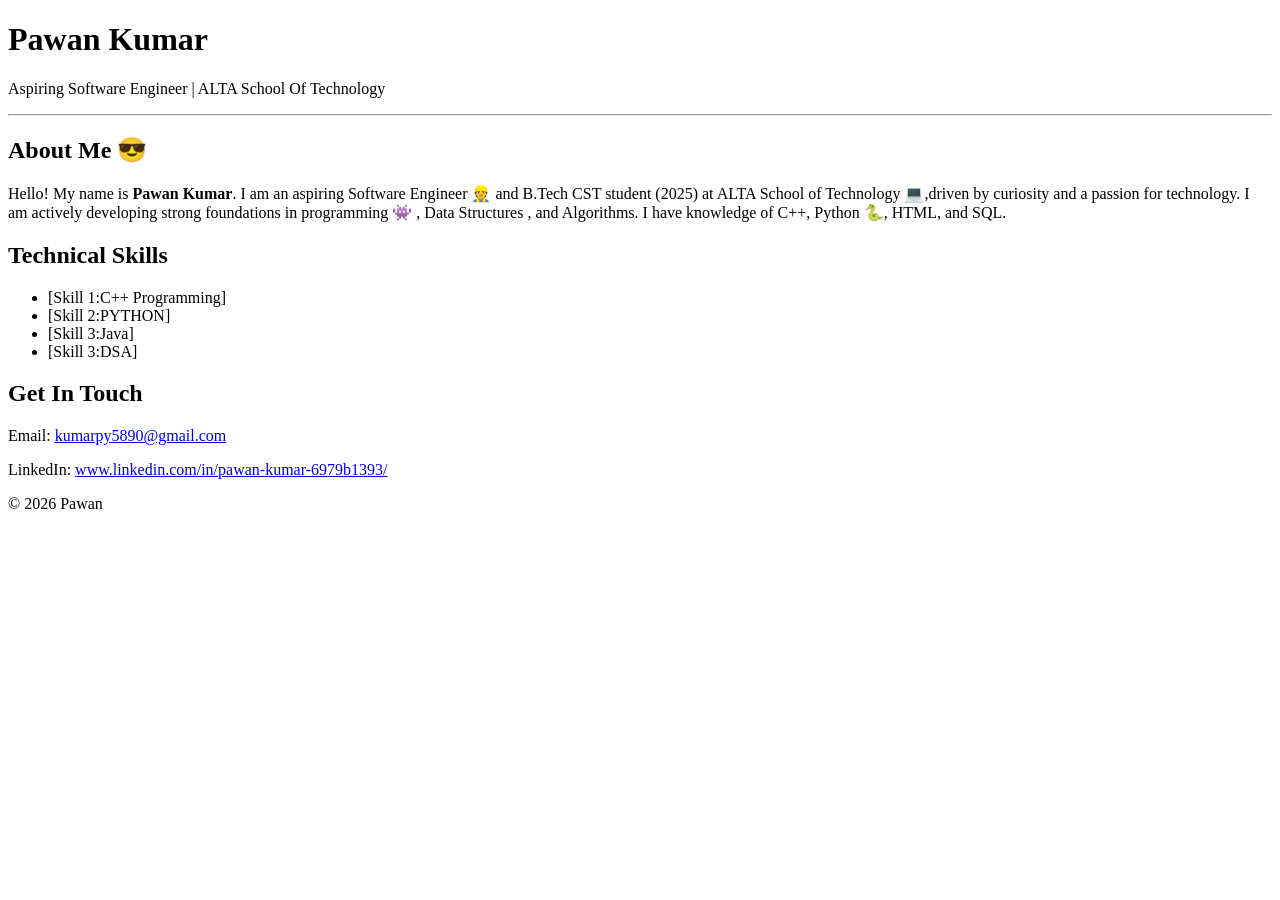
==== index.html @ adf62940 "Add initial portfolio HTML and CSS Add a new index.html for Pawan Kumar's portfolio containing heade" ====
<!DOCTYPE html>
<html lang="en">
<head>
    <meta charset="UTF-8">
    <meta name="viewport" content="width=device-width, initial-scale=1.0">
    <title>PAWAN KUMAR | Portfolio </title>
    <link rel="stylesheet" herf="style.css">
</head>
<body>
    <header>
        <h1>Pawan Kumar</h1>
        <p>Aspiring Software Engineer | ALTA School Of Technology</p>
    </header>
     <hr>

    
    <section id="about">
        <h2>About Me 😎 </h2>
        <p>
            Hello! My name is <strong>Pawan Kumar</strong>. I am an aspiring Software Engineer 👷 and 
            B.Tech CST student (2025) at ALTA School of Technology 💻,driven by curiosity and a passion  for technology. 
            I am actively  developing strong foundations in programming 👾 , Data Structures , and Algorithms.
            I have knowledge of C++, Python 🐍, HTML, and SQL.
        </p>
     </section>

    <section id="skills">
        <h2>Technical Skills</h2>
        <ul>
            <li>[Skill 1:C++ Programming]</li>
            <li>[Skill 2:PYTHON]</li>
            <li>[Skill 3:Java]</li>
            <li>[Skill 3:DSA]</li>
        </ul>
    </section>

    <section id="contact">
        <h2>Get In Touch</h2>
        <p>Email: <a href="[your.email@example.com]">kumarpy5890@gmail.com</a></p>
        <p>LinkedIn: <a href="[Link to your profile]" target="_blank">www.linkedin.com/in/pawan-kumar-6979b1393/</a></p>
    </section>

    <footer>
        <p>&copy; 2026 Pawan</p>
    </footer>


    
</body>
</html>
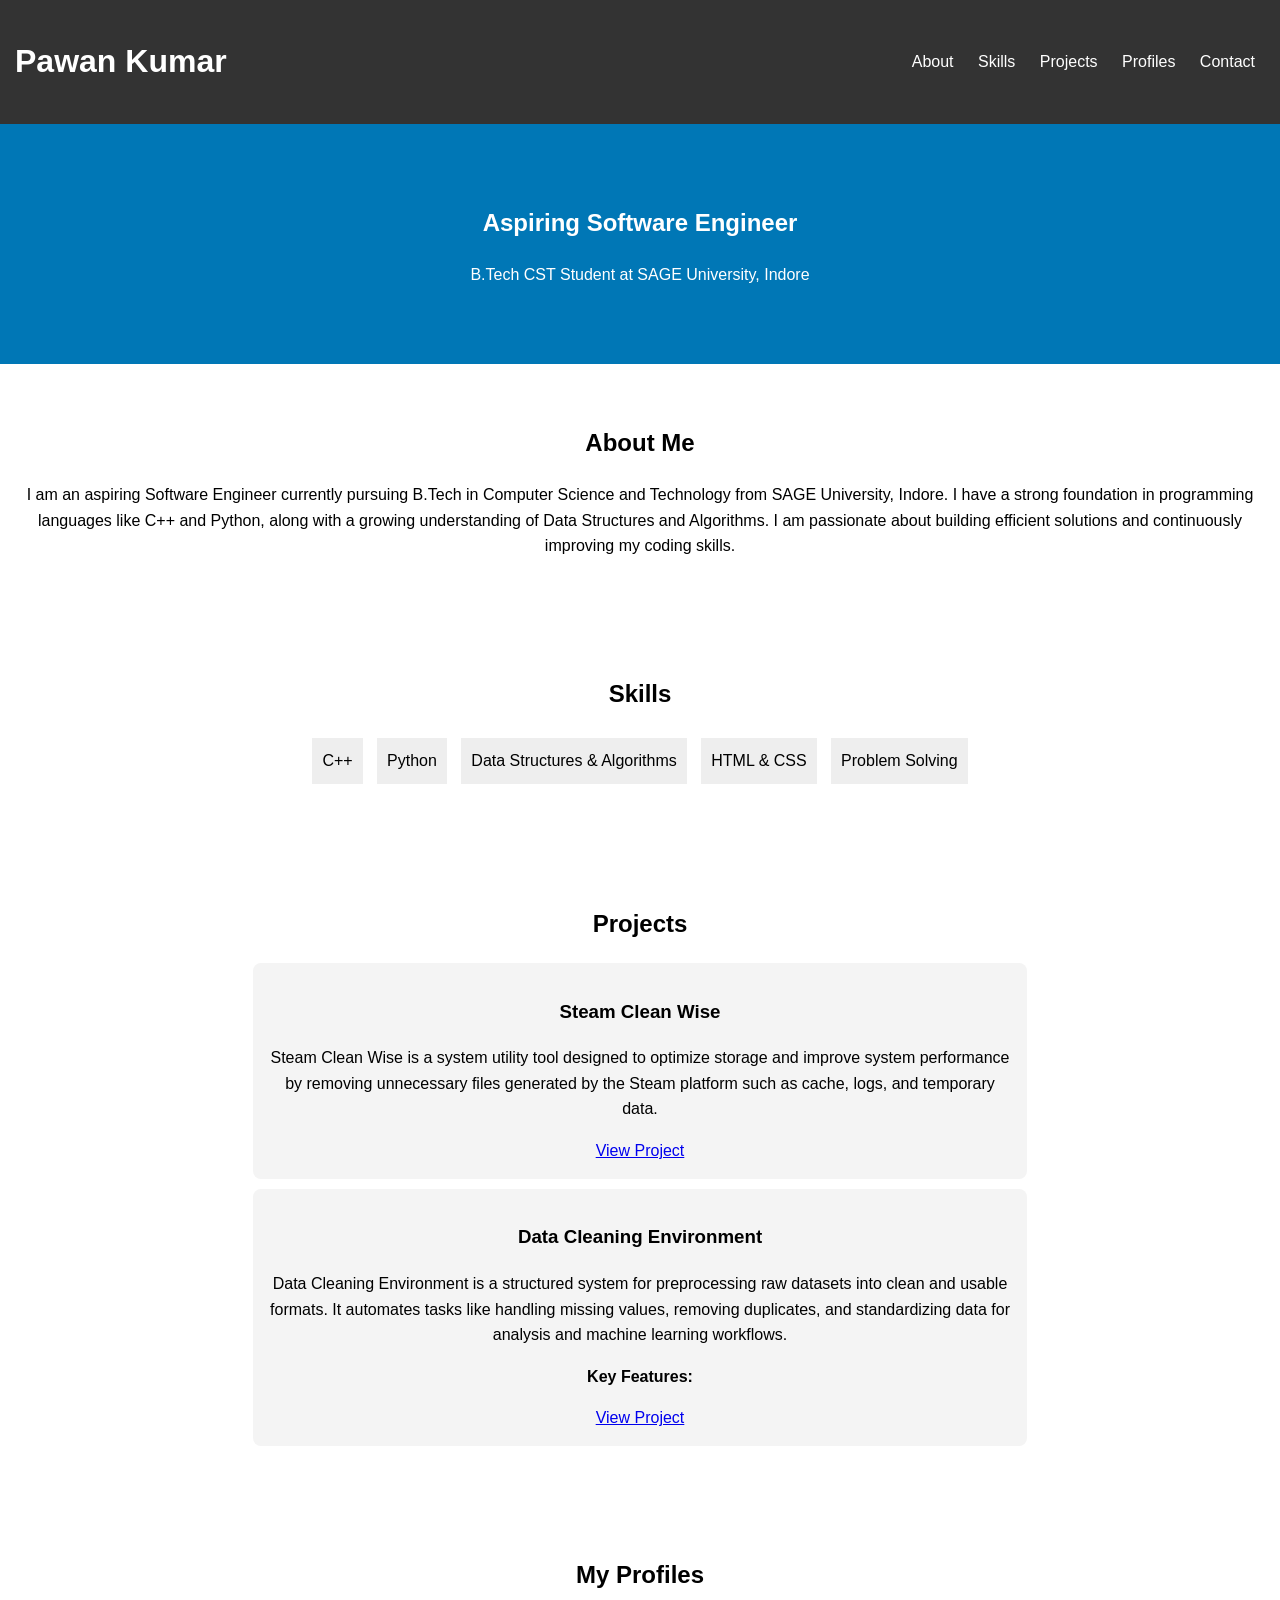
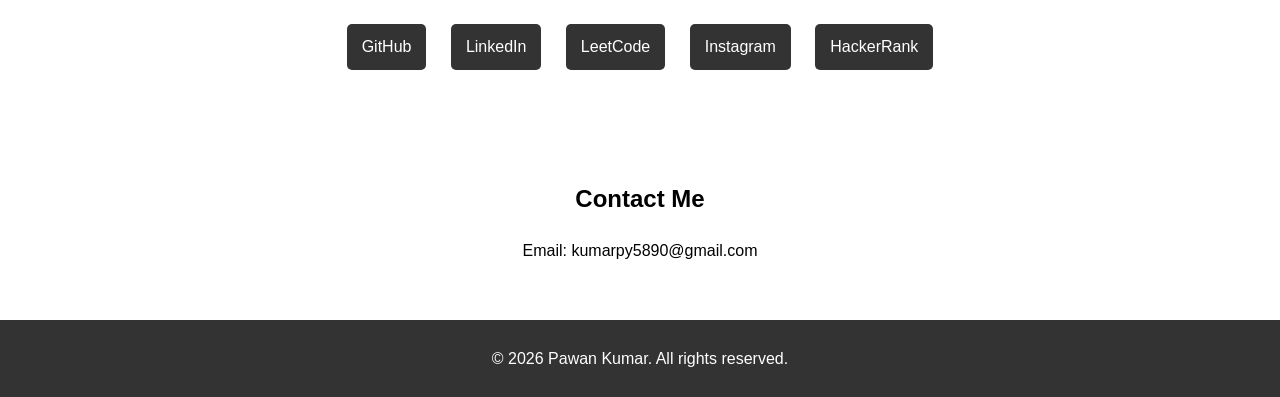
==== commit f9c2ef7d: "Add portfolio pages, styles, and favicon Fix and enhance portfolio: corrected stylesheet link (href)" ====
--- a/index.html
+++ b/index.html
@@ -3,48 +3,100 @@
 <head>
     <meta charset="UTF-8">
     <meta name="viewport" content="width=device-width, initial-scale=1.0">
-    <title>PAWAN KUMAR | Portfolio </title>
-    <link rel="stylesheet" herf="style.css">
+    <title>Pawan Kumar | Portfolio</title>
+    <link rel="stylesheet" href="style.css">
+    <link rel="icon" href="favicon1.png">
 </head>
 <body>
+
+    
     <header>
         <h1>Pawan Kumar</h1>
-        <p>Aspiring Software Engineer | ALTA School Of Technology</p>
+        <nav>
+            <a href="#about">About</a>
+            <a href="#skills">Skills</a>
+            <a href="#projects">Projects</a>
+            <a href="#profiles">Profiles</a>
+            <a href="#contact">Contact</a>
+        </nav>
     </header>
-     <hr>
 
     
+    <section class="hero">
+        <h2>Aspiring Software Engineer</h2>
+        <p>B.Tech CST Student at SAGE University, Indore</p>
+    </section>
+
+    <!-- About -->
     <section id="about">
-        <h2>About Me 😎 </h2>
+        <h2>About Me</h2>
         <p>
-            Hello! My name is <strong>Pawan Kumar</strong>. I am an aspiring Software Engineer 👷 and 
-            B.Tech CST student (2025) at ALTA School of Technology 💻,driven by curiosity and a passion  for technology. 
-            I am actively  developing strong foundations in programming 👾 , Data Structures , and Algorithms.
-            I have knowledge of C++, Python 🐍, HTML, and SQL.
+            I am an aspiring Software Engineer currently pursuing B.Tech in Computer Science and Technology
+            from SAGE University, Indore. I have a strong foundation in programming languages like C++ and Python, 
+            along with a growing understanding of Data Structures and Algorithms. I am passionate about building 
+            efficient solutions and continuously improving my coding skills.
         </p>
-     </section>
-
+    </section>
+   
     <section id="skills">
-        <h2>Technical Skills</h2>
+        <h2>Skills</h2>
         <ul>
-            <li>[Skill 1:C++ Programming]</li>
-            <li>[Skill 2:PYTHON]</li>
-            <li>[Skill 3:Java]</li>
-            <li>[Skill 3:DSA]</li>
+            <li>C++</li>
+            <li>Python</li>
+            <li>Data Structures & Algorithms</li>
+            <li>HTML & CSS</li>
+            <li>Problem Solving</li>
         </ul>
     </section>
 
+    
+    <section id="projects">
+        <h2>Projects</h2>
+        <div class="project-card">
+            <h3>Steam Clean Wise</h3>
+            <p>
+                Steam Clean Wise is a system utility tool designed to optimize storage and improve system performance 
+                by removing unnecessary files generated by the Steam platform such as cache, logs, and temporary data.
+            </p>
+            <a href="https://github.com/Pawan5890/steam-clean-wise" target="_blank">View Project</a>
+        </div>
+        
+
+        <div class="project-card">
+             <h3>Data Cleaning Environment</h3>
+        <p>
+            Data Cleaning Environment is a structured system for preprocessing raw datasets into clean and usable formats. 
+            It automates tasks like handling missing values, removing duplicates, and standardizing data for analysis 
+            and machine learning workflows.
+        </p>
+        <p><strong>Key Features:</strong></p>
+        
+        <a href="https://github.com/Pawan5890/data_cleaning_env" target="_blank">View Project</a>
+    </div>
+
+    </section>
+
+    
+    <section id="profiles">
+        <h2>My Profiles</h2>
+        <div class="profile-links">
+            <a href="https://github.com/Pawan5890" target="_blank">GitHub</a>
+            <a href="https://www.linkedin.com/in/pawan-kumar-6979b1393/" target="_blank">LinkedIn</a>
+            <a href="https://leetcode.com/u/pawan033/" target="_blank">LeetCode</a>
+            <a href="https://instagram.com/pawan_yadav_033" target="_blank">Instagram</a>
+            <a href="https://www.hackerrank.com/profile/kumarpy5890" target="_blank">HackerRank</a>
+        </div>
+    </section>
+
+    
     <section id="contact">
-        <h2>Get In Touch</h2>
-        <p>Email: <a href="[your.email@example.com]">kumarpy5890@gmail.com</a></p>
-        <p>LinkedIn: <a href="[Link to your profile]" target="_blank">www.linkedin.com/in/pawan-kumar-6979b1393/</a></p>
+        <h2>Contact Me</h2>
+        <p>Email: kumarpy5890@gmail.com</p>
     </section>
 
     <footer>
-        <p>&copy; 2026 Pawan</p>
+        <p>© 2026 Pawan Kumar. All rights reserved.</p>
     </footer>
 
-
-    
 </body>
 </html>
--- a/style.css
+++ b/style.css
@@ -0,0 +1,84 @@
+body {
+    margin: 0;
+    font-family: Arial, sans-serif;
+    line-height: 1.6;
+}
+
+
+header {
+    background: #333;
+    color: white;
+    padding: 15px;
+    display: flex;
+    justify-content: space-between;
+    align-items: center;
+}
+
+header nav a {
+    color: white;
+    margin: 0 10px;
+    text-decoration: none;
+}
+
+header nav a:hover {
+    text-decoration: underline;
+}
+
+
+.hero {
+    background: #0077b6;
+    color: white;
+    text-align: center;
+    padding: 60px 20px;
+}
+
+
+section {
+    padding: 40px 20px;
+    text-align: center;
+}
+
+
+ul {
+    list-style: none;
+    padding: 0;
+}
+
+ul li {
+    background: #eee;
+    margin: 5px;
+    padding: 10px;
+    display: inline-block;
+}
+
+
+.project-card {
+    background: #f4f4f4;
+    margin: 10px auto;
+    padding: 15px;
+    width: 60%;
+    border-radius: 8px;
+}
+
+
+.profile-links a {
+    display: inline-block;
+    margin: 10px;
+    padding: 10px 15px;
+    background: #333;
+    color: white;
+    text-decoration: none;
+    border-radius: 5px;
+}
+
+.profile-links a:hover {
+    background: #0077b6;
+}
+
+
+footer {
+    background: #333;
+    color: white;
+    text-align: center;
+    padding: 10px;
+}
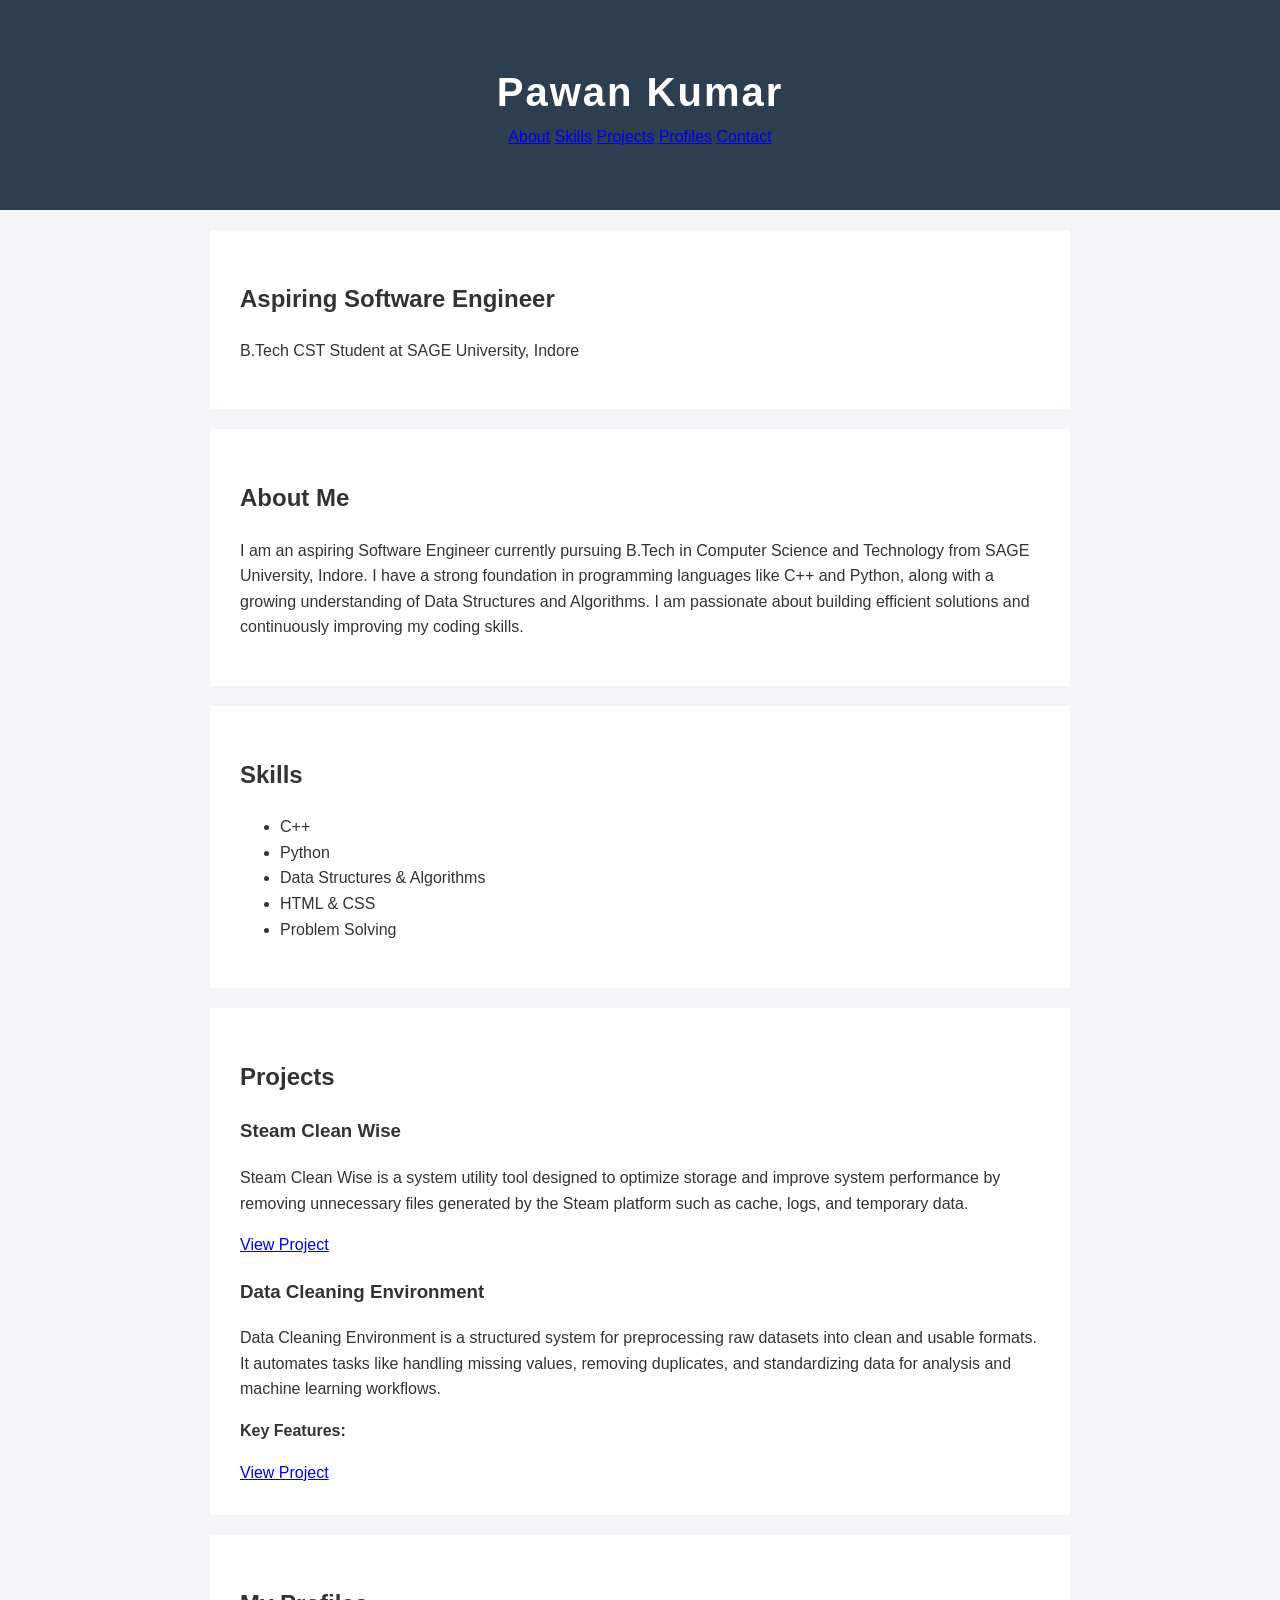
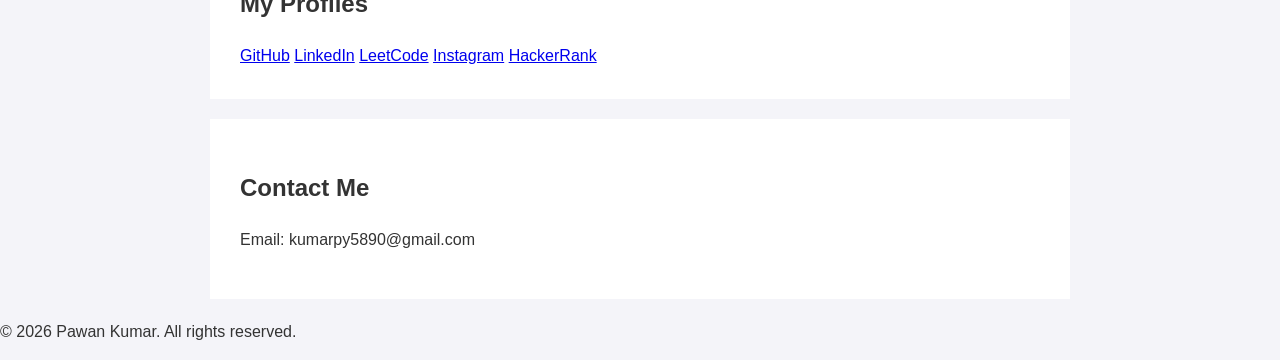
==== commit 66ae0247: "Update index.html" ====
--- a/index.html
+++ b/index.html
@@ -4,7 +4,7 @@
     <meta charset="UTF-8">
     <meta name="viewport" content="width=device-width, initial-scale=1.0">
     <title>Pawan Kumar | Portfolio</title>
-    <link rel="stylesheet" href="style.css">
+    <link rel="stylesheet" href="style3.css">
     <link rel="icon" href="favicon1.png">
 </head>
 <body>
--- a/style3.css
+++ b/style3.css
@@ -0,0 +1,25 @@
+body{
+    margin: 0;
+    font-family: 'Segoe UI' , Tahoma, Geneva, Verdana, sans-serif;
+    line-height: 1.6;
+    background-color: #f4f4f9; 
+    color: #333;
+}
+header{
+    background-color: #2c3e50;
+    color: white;
+    text-align: center;
+    padding: 60px 20px;
+}
+header h1{
+    margin: 0;
+    font-size: 2.5rem;
+    letter-spacing: 2px;
+}
+section{
+    max-width: 800px;
+    margin: 20px auto;
+    padding: 30px;
+    background: white;
+    
+}
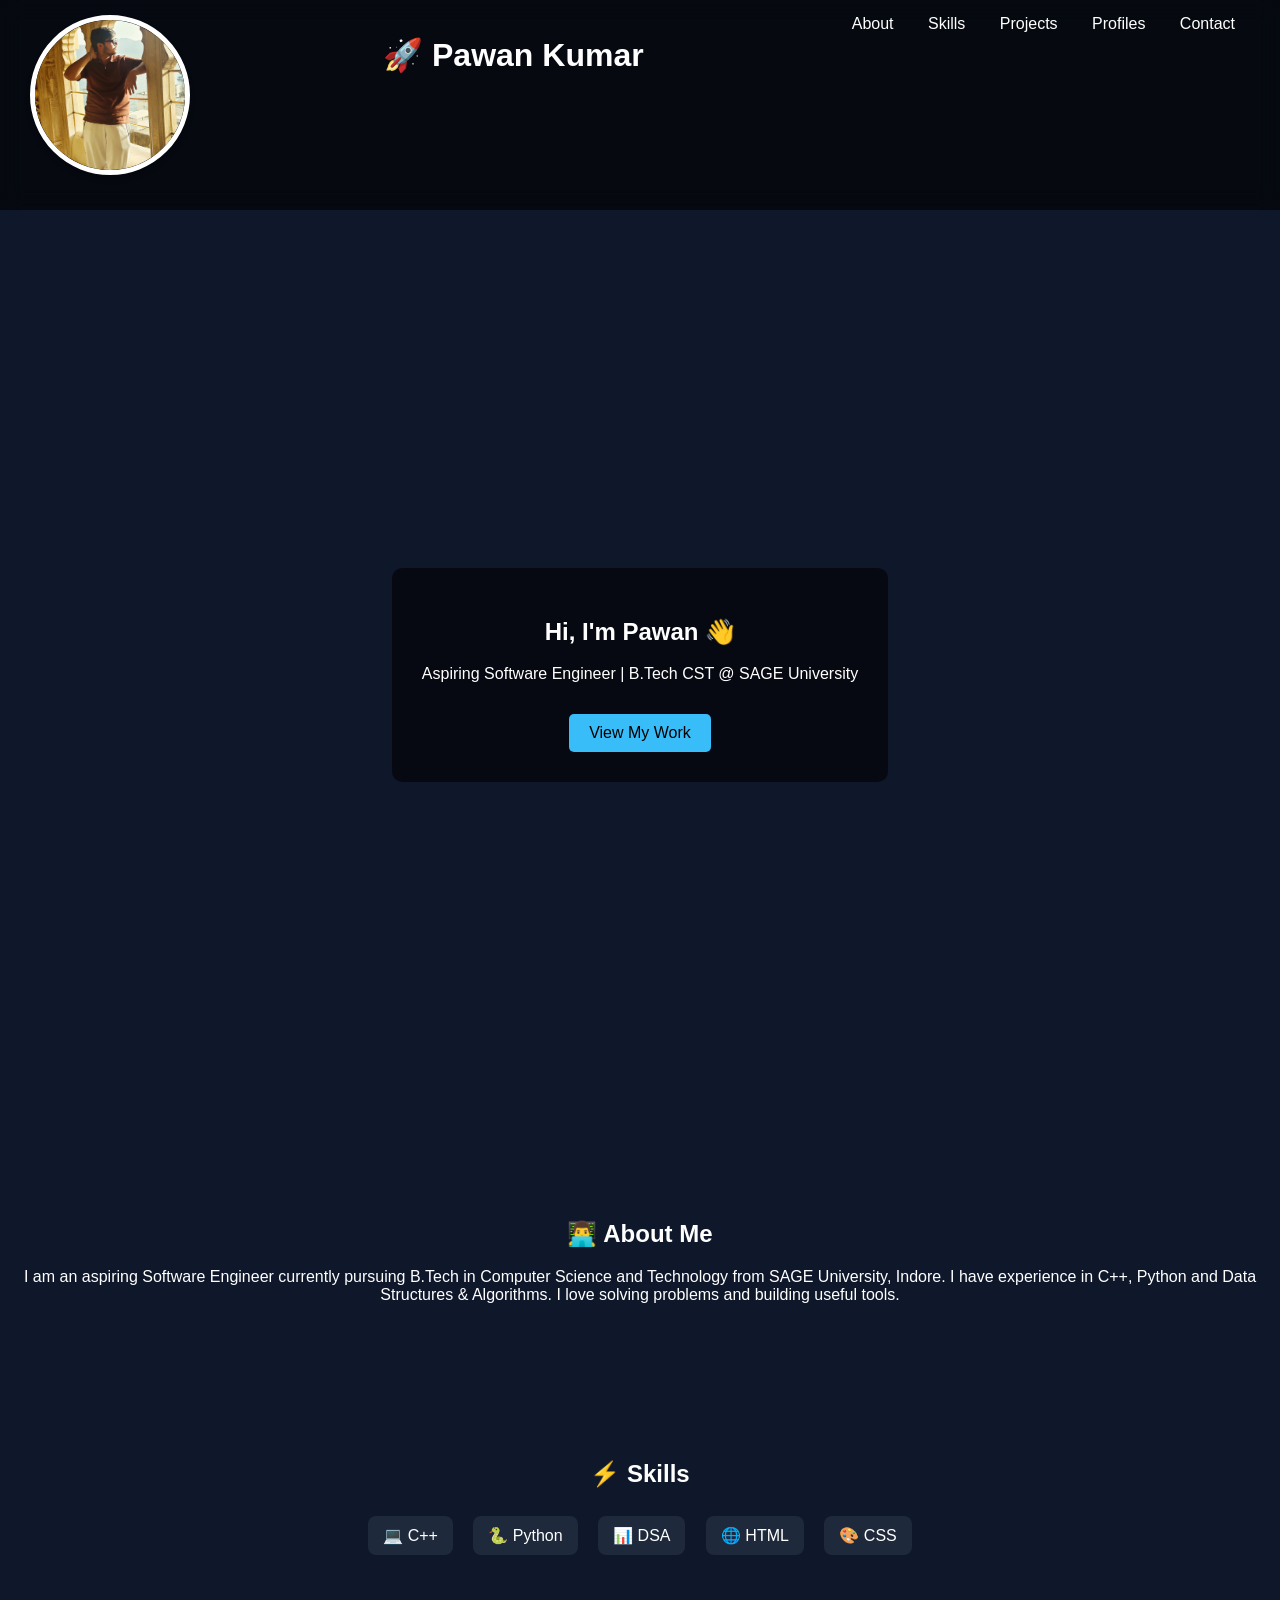
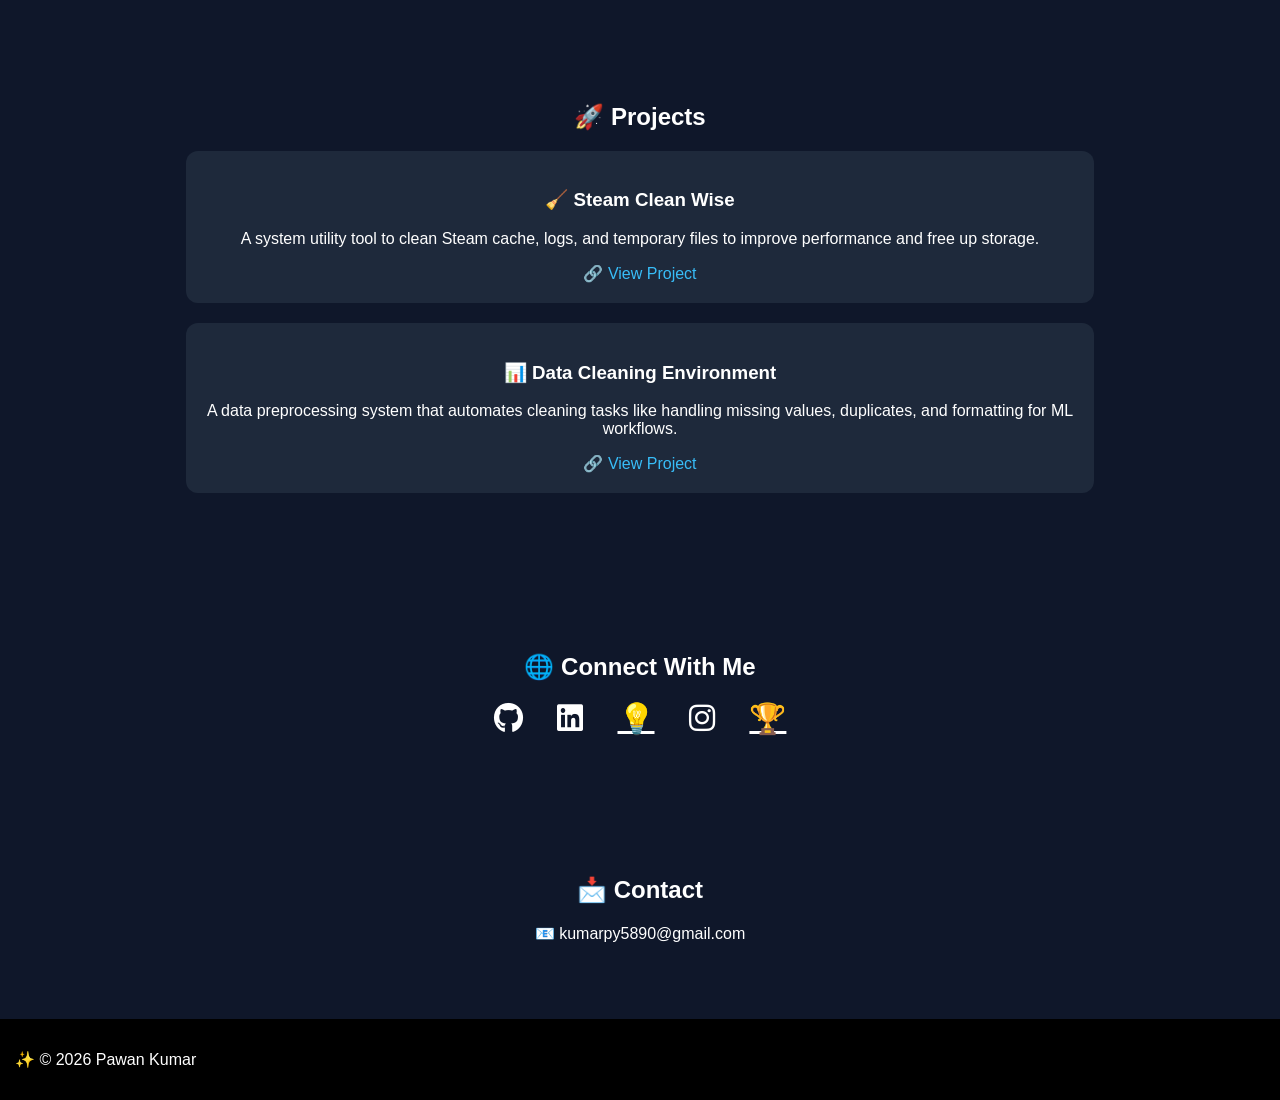
==== commit 5cdc24f2: "Revamp portfolio layout, add styles and assets Reworked the portfolio site: updated index.html with " ====
--- a/index.html
+++ b/index.html
@@ -4,99 +4,108 @@
     <meta charset="UTF-8">
     <meta name="viewport" content="width=device-width, initial-scale=1.0">
     <title>Pawan Kumar | Portfolio</title>
-    <link rel="stylesheet" href="style3.css">
+    
+    <link rel="stylesheet" href="style.css">
+    
+
+    <link rel="stylesheet" href="https://cdnjs.cloudflare.com/ajax/libs/font-awesome/6.5.0/css/all.min.css">
+
     <link rel="icon" href="favicon1.png">
 </head>
 <body>
 
-    
-    <header>
-        <h1>Pawan Kumar</h1>
-        <nav>
-            <a href="#about">About</a>
-            <a href="#skills">Skills</a>
-            <a href="#projects">Projects</a>
-            <a href="#profiles">Profiles</a>
-            <a href="#contact">Contact</a>
-        </nav>
-    </header>
+<header>
+     <img src="profile.jpeg" alt="Profile Photo" class="profile-image">
+    <h1>🚀 Pawan Kumar</h1>
+    <nav>
+        <a href="#about">About</a>
+        <a href="#skills">Skills</a>
+        <a href="#projects">Projects</a>
+        <a href="#profiles">Profiles</a>
+        <a href="#contact">Contact</a>
+    </nav>
+</header>
 
-    
-    <section class="hero">
-        <h2>Aspiring Software Engineer</h2>
-        <p>B.Tech CST Student at SAGE University, Indore</p>
-    </section>
 
-    <!-- About -->
-    <section id="about">
-        <h2>About Me</h2>
+<section class="hero">
+    <div class="hero-content">
+        <h2>Hi, I'm Pawan 👋</h2>
+        <p>Aspiring Software Engineer | B.Tech CST @ SAGE University</p>
+        <a href="#projects" class="btn">View My Work</a>
+    </div>
+</section>
+
+
+<section id="about">
+    <h2>👨‍💻 About Me</h2>
+    <p>
+        I am an aspiring Software Engineer currently pursuing B.Tech in Computer Science and Technology
+        from SAGE University, Indore. I have experience in C++, Python and Data Structures & Algorithms.
+        I love solving problems and building useful tools.
+    </p>
+</section>
+
+
+<section id="skills">
+    <h2>⚡ Skills</h2>
+    <div class="skills-container">
+        <span>💻 C++</span>
+        <span>🐍 Python</span>
+        <span>📊 DSA</span>
+        <span>🌐 HTML</span>
+        <span>🎨 CSS</span>
+    </div>
+</section>
+
+
+<section id="projects">
+    <h2>🚀 Projects</h2>
+
+    <div class="project-card">
+        <h3>🧹 Steam Clean Wise</h3>
         <p>
-            I am an aspiring Software Engineer currently pursuing B.Tech in Computer Science and Technology
-            from SAGE University, Indore. I have a strong foundation in programming languages like C++ and Python, 
-            along with a growing understanding of Data Structures and Algorithms. I am passionate about building 
-            efficient solutions and continuously improving my coding skills.
+            A system utility tool to clean Steam cache, logs, and temporary files 
+            to improve performance and free up storage.
         </p>
-    </section>
-   
-    <section id="skills">
-        <h2>Skills</h2>
-        <ul>
-            <li>C++</li>
-            <li>Python</li>
-            <li>Data Structures & Algorithms</li>
-            <li>HTML & CSS</li>
-            <li>Problem Solving</li>
-        </ul>
-    </section>
-
-    
-    <section id="projects">
-        <h2>Projects</h2>
-        <div class="project-card">
-            <h3>Steam Clean Wise</h3>
-            <p>
-                Steam Clean Wise is a system utility tool designed to optimize storage and improve system performance 
-                by removing unnecessary files generated by the Steam platform such as cache, logs, and temporary data.
-            </p>
-            <a href="https://github.com/Pawan5890/steam-clean-wise" target="_blank">View Project</a>
-        </div>
-        
-
-        <div class="project-card">
-             <h3>Data Cleaning Environment</h3>
-        <p>
-            Data Cleaning Environment is a structured system for preprocessing raw datasets into clean and usable formats. 
-            It automates tasks like handling missing values, removing duplicates, and standardizing data for analysis 
-            and machine learning workflows.
-        </p>
-        <p><strong>Key Features:</strong></p>
-        
-        <a href="https://github.com/Pawan5890/data_cleaning_env" target="_blank">View Project</a>
+        <a href="https://github.com/Pawan5890/steam-clean-wise" target="_blank">
+            🔗 View Project
+        </a>
     </div>
 
-    </section>
+    <div class="project-card">
+        <h3>📊 Data Cleaning Environment</h3>
+        <p>
+            A data preprocessing system that automates cleaning tasks like handling 
+            missing values, duplicates, and formatting for ML workflows.
+        </p>
+        <a href="https://github.com/Pawan5890/data_cleaning_env" target="_blank">
+            🔗 View Project
+        </a>
+    </div>
 
-    
-    <section id="profiles">
-        <h2>My Profiles</h2>
-        <div class="profile-links">
-            <a href="https://github.com/Pawan5890" target="_blank">GitHub</a>
-            <a href="https://www.linkedin.com/in/pawan-kumar-6979b1393/" target="_blank">LinkedIn</a>
-            <a href="https://leetcode.com/u/pawan033/" target="_blank">LeetCode</a>
-            <a href="https://instagram.com/pawan_yadav_033" target="_blank">Instagram</a>
-            <a href="https://www.hackerrank.com/profile/kumarpy5890" target="_blank">HackerRank</a>
-        </div>
-    </section>
+</section>
 
-    
-    <section id="contact">
-        <h2>Contact Me</h2>
-        <p>Email: kumarpy5890@gmail.com</p>
-    </section>
 
-    <footer>
-        <p>© 2026 Pawan Kumar. All rights reserved.</p>
-    </footer>
+<section id="profiles">
+    <h2>🌐 Connect With Me</h2>
+    <div class="profile-links">
+        <a href="https://github.com/Pawan5890" target="_blank"><i class="fab fa-github"></i></a>
+        <a href="https://www.linkedin.com/in/pawan-kumar-6979b1393/" target="_blank"><i class="fab fa-linkedin"></i></a>
+        <a href="https://leetcode.com/u/pawan033/" target="_blank">💡</a>
+        <a href="https://instagram.com/pawan_yadav_033" target="_blank"><i class="fab fa-instagram"></i></a>
+        <a href="https://www.hackerrank.com/profile/kumarpy5890" target="_blank">🏆</a>
+    </div>
+</section>
+
+
+<section id="contact">
+    <h2>📩 Contact</h2>
+    <p>📧 kumarpy5890@gmail.com</p>
+</section>
+
+<footer>
+    <p>✨ © 2026 Pawan Kumar</p>
+</footer>
 
 </body>
 </html>
--- a/style.css
+++ b/style.css
@@ -0,0 +1,140 @@
+/* General */
+body {
+    margin: 0;
+    font-family: 'Poppins', sans-serif;
+    scroll-behavior: smooth;
+    background: #0f172a;
+    color: white;
+}
+
+/* Navbar */
+header {
+    background: rgba(0,0,0,0.6);
+    backdrop-filter: blur(10px);
+    display: flex;
+    justify-content: space-between;
+    padding: 15px 30px;
+    position: sticky;
+    top: 0;
+}
+.profile-image {
+    width: 150px;
+    height: 150px;
+
+    border-radius: 50%; /* Circle image */
+
+    object-fit: cover;
+
+    border: 5px solid white;
+
+    margin-bottom: 20px;
+
+    box-shadow: 0 4px 10px rgba(0,0,0,0.3);
+}
+
+header nav a {
+    color: white;
+    margin: 0 15px;
+    text-decoration: none;
+}
+
+header nav a:hover {
+    color: #38bdf8;
+}
+
+/* Hero */
+.hero {
+    height: 90vh;
+    background: url("https://images.unsplash.com/photo-1518770660439-4636190af475") no-repeat center/cover;
+    display: flex;
+    align-items: center;
+    justify-content: center;
+    text-align: center;
+}
+
+.hero-content {
+    background: rgba(0,0,0,0.6);
+    padding: 30px;
+    border-radius: 10px;
+    animation: fadeIn 2s ease;
+}
+
+.btn {
+    display: inline-block;
+    margin-top: 15px;
+    padding: 10px 20px;
+    background: #38bdf8;
+    color: black;
+    text-decoration: none;
+    border-radius: 5px;
+}
+
+.btn:hover {
+    background: white;
+}
+
+/* Sections */
+section {
+    padding: 60px 20px;
+    text-align: center;
+}
+
+/* Skills */
+.skills-container span {
+    display: inline-block;
+    background: #1e293b;
+    padding: 10px 15px;
+    margin: 8px;
+    border-radius: 8px;
+    transition: 0.3s;
+}
+
+.skills-container span:hover {
+    background: #38bdf8;
+    color: black;
+}
+
+
+.project-card {
+    background: #1e293b;
+    margin: 20px auto;
+    padding: 20px;
+    width: 70%;
+    border-radius: 12px;
+    transition: 0.3s;
+}
+
+.project-card:hover {
+    transform: scale(1.05);
+    box-shadow: 0 0 20px #38bdf8;
+}
+
+.project-card a {
+    color: #38bdf8;
+    text-decoration: none;
+}
+
+
+.profile-links a {
+    font-size: 30px;
+    margin: 15px;
+    color: white;
+    transition: 0.3s;
+}
+
+.profile-links a:hover {
+    color: #38bdf8;
+    transform: scale(1.2);
+}
+
+
+footer {
+    background: black;
+    padding: 15px;
+}
+
+/* Animation */
+@keyframes fadeIn {
+    from {opacity: 0; transform: translateY(20px);}
+    to {opacity: 1; transform: translateY(0);}
+}
